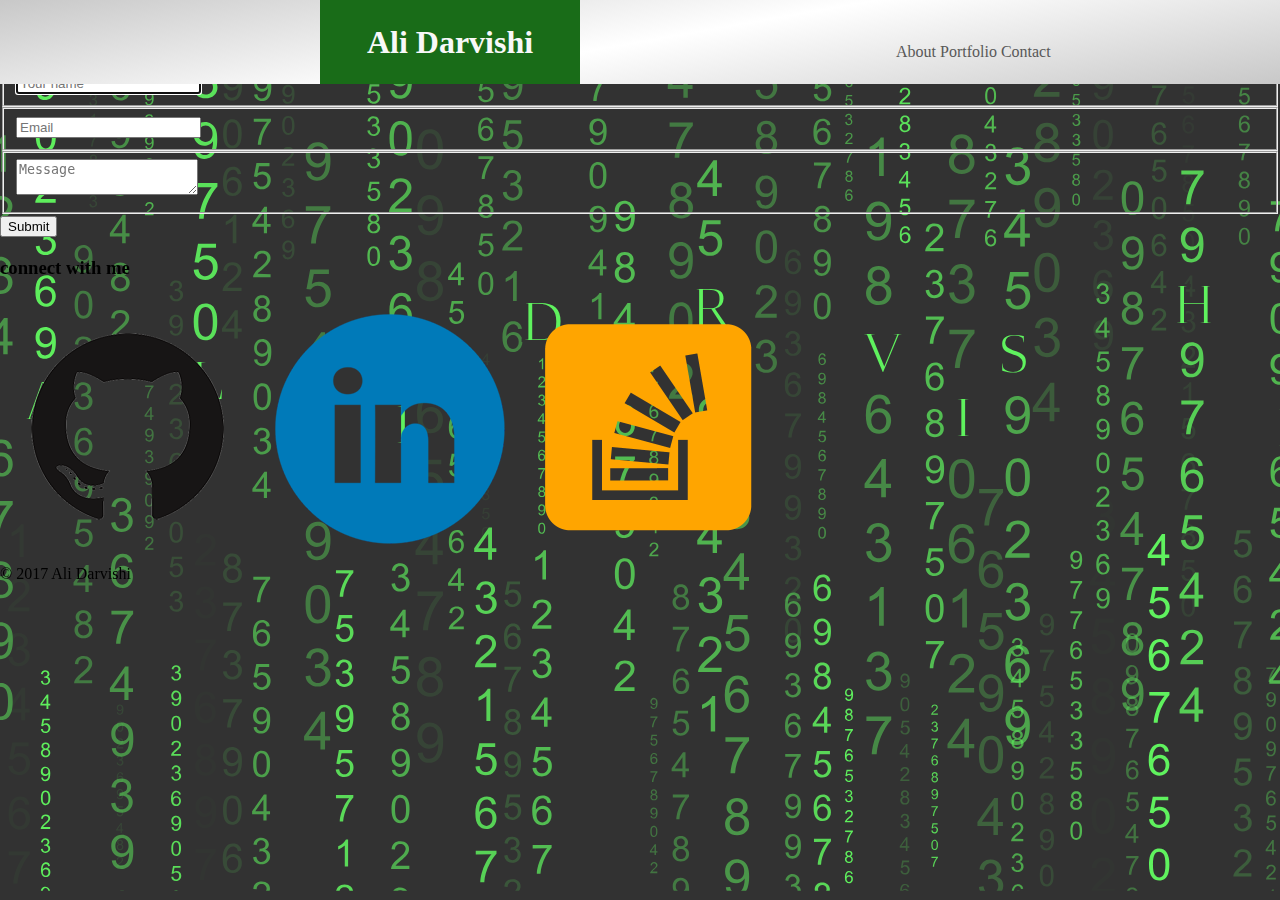
==== contact.html @ 737e324f "the styling of the header, its content and background image have been implemented" ====
<!DOCTYPE html>

<html>

<head>

	<title>Contact</title>
	<link rel="stylesheet" type="text/css" href="assets/css/style.css">

</head>

<body>

	<header>
		
		<h1>ali darvishi</h1>

		<div class="nav">

			<a href="index.html">About</a>
			
			<a href="portfolio.html">Portfolio</a>
			
			<a href="#" onclick="window.location.reload(true);">Contact</a>

		</div>

	</header>

	<form action="" method="post">
		
		<h2>Contact</h2>

		<fieldset>
			
			<input placeholder="Your name" type="text" name="name" tabindex="1" autofocus required>

		</fieldset>

		<fieldset>
			
			<input placeholder="Email" type="email" name="email" tabindex="2" required>
		
		</fieldset>

		<fieldset>

			<textarea placeholder="Message" name="message" tabindex="3" required></textarea>

		</fieldset>

		<button name="submit" type="submit">Submit</button>

	</form>

	<section>

		<h3>connect with me</h3>
		
		<img src="assets/images/git.png">
		
		<img src="assets/images/linkedin.png">
		
		<img src="assets/images/stackoverflow.png">

	</section>


	<footer>
		
		&copy; 2017 Ali Darvishi

	</footer>

</body>

</html>
---- assets/css/style.css ----
html {
	
	background-size: cover;
	background-repeat: no-repeat;
	background-image: url(../images/background.svg);
	background-position: 50% 70%;
	background-attachment: fixed;
	margin: 0;
}

body {
	margin: 0;
	padding: 0;
	font-family: "Georgia", serif;
	line-height: 150%;
}

header {
	height: 84px;
	width: 100%;
	background: #c8c8c8; /* For browsers that do not support gradients */
	background: -webkit-linear-gradient(-10deg, #c8c8c8, #fff, #c8c8c8); /* For Safari 5.1 to 6.0 */
	background: -o-linear-gradient(-10deg, #c8c8c8, #fff, #c8c8c8); /* For Opera 11.1 to 12.0 */
	background: -moz-linear-gradient(-10deg, #c8c8c8, #fff, #c8c8c8); /* For Firefox 3.6 to 15 */
	background: linear-gradient(-10deg, #c8c8c8, #fff, #c8c8c8); /* Standard syntax */
	position: fixed;
	top: 0;
}

h1 {
	width: 200px;
	text-align: center;
	float: left; 
	padding: 30px;
	color: #f8f8f8;
	text-transform: capitalize;
	background-color: #196C18;
	margin: 0 0 0 25%;
}

.nav {
	margin: 40px 0 0 70%;
}

a:link {
	color: #585858;
	text-decoration: none;
}

a:visited {
	color: #888888;
	text-decoration: none;
}

a:hover {
	color: #196C18;
	text-decoration: underline;
}

a:active {
	color: #002909;
}
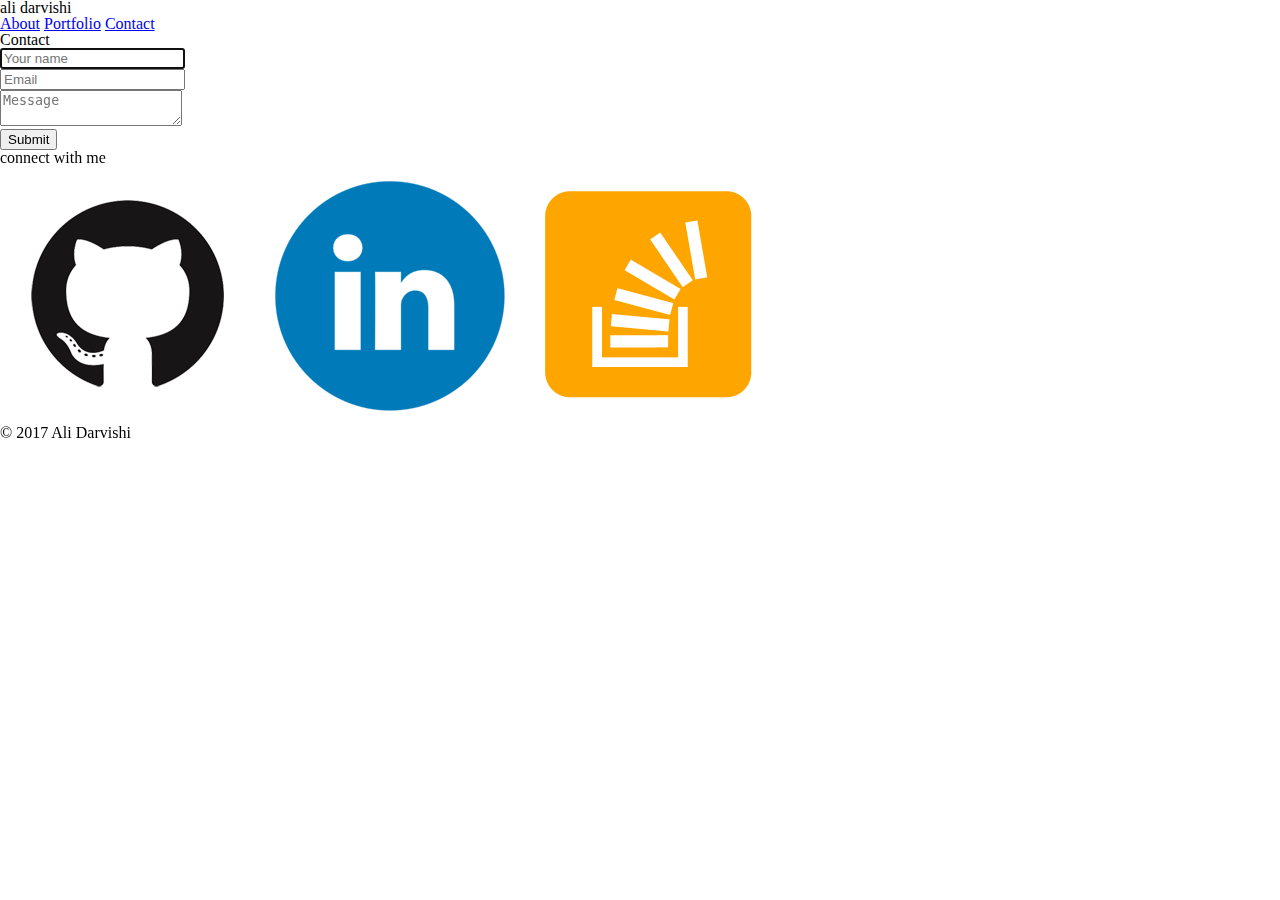
==== commit c776078c: "added reset.css stylesheet and removed extra line breaks" ====
--- a/contact.html
+++ b/contact.html
@@ -1,77 +1,47 @@
 <!DOCTYPE html>
-
 <html>
 
 <head>
-
 	<title>Contact</title>
-	<link rel="stylesheet" type="text/css" href="assets/css/style.css">
-
+	<link rel="stylesheet" type="text/css" href="assets/css/reset.css">	
+	<!-- <link rel="stylesheet" type="text/css" href="assets/css/style.css"> -->
 </head>
 
 <body>
-
 	<header>
-		
 		<h1>ali darvishi</h1>
-
 		<div class="nav">
-
 			<a href="index.html">About</a>
-			
 			<a href="portfolio.html">Portfolio</a>
-			
 			<a href="#" onclick="window.location.reload(true);">Contact</a>
-
 		</div>
-
 	</header>
 
+	<h2>Contact</h2>
+	
 	<form action="" method="post">
-		
-		<h2>Contact</h2>
-
 		<fieldset>
-			
 			<input placeholder="Your name" type="text" name="name" tabindex="1" autofocus required>
-
 		</fieldset>
-
 		<fieldset>
-			
 			<input placeholder="Email" type="email" name="email" tabindex="2" required>
-		
 		</fieldset>
-
 		<fieldset>
-
 			<textarea placeholder="Message" name="message" tabindex="3" required></textarea>
-
 		</fieldset>
-
 		<button name="submit" type="submit">Submit</button>
-
 	</form>
 
 	<section>
-
 		<h3>connect with me</h3>
-		
 		<img src="assets/images/git.png">
-		
 		<img src="assets/images/linkedin.png">
-		
 		<img src="assets/images/stackoverflow.png">
-
 	</section>
 
-
 	<footer>
-		
 		&copy; 2017 Ali Darvishi
-
 	</footer>
-
 </body>
 
 </html>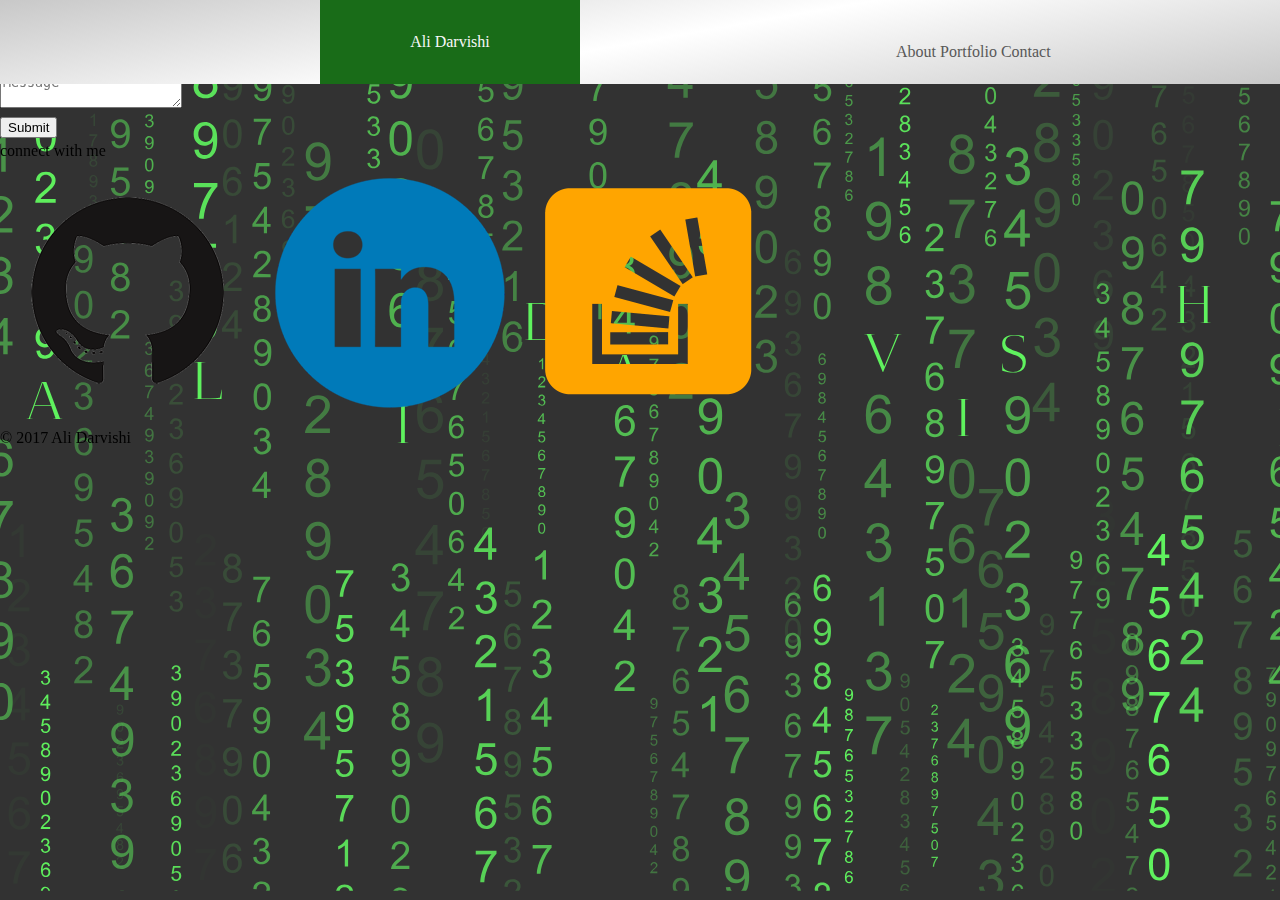
==== commit 9eb56f2f: "fixed the commented out style sheet" ====
--- a/contact.html
+++ b/contact.html
@@ -4,7 +4,7 @@
 <head>
 	<title>Contact</title>
 	<link rel="stylesheet" type="text/css" href="assets/css/reset.css">	
-	<!-- <link rel="stylesheet" type="text/css" href="assets/css/style.css"> -->
+	<link rel="stylesheet" type="text/css" href="assets/css/style.css">
 </head>
 
 <body>
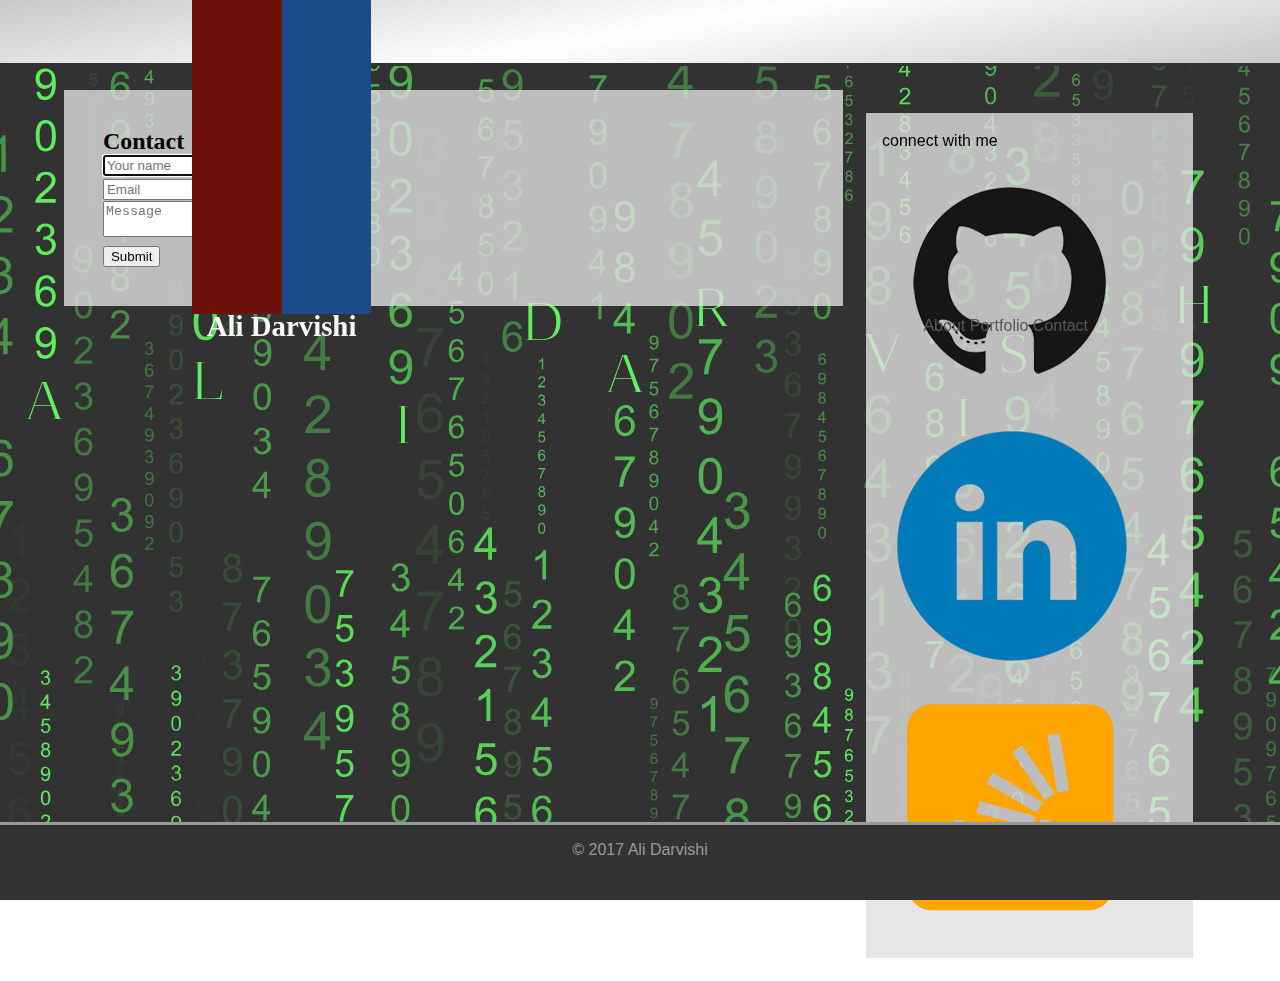
==== commit e275b4e6: "configured the majority of the styles, there is still remaining changes" ====
--- a/contact.html
+++ b/contact.html
@@ -17,30 +17,36 @@
 		</div>
 	</header>
 
-	<h2>Contact</h2>
-	
-	<form action="" method="post">
-		<fieldset>
-			<input placeholder="Your name" type="text" name="name" tabindex="1" autofocus required>
-		</fieldset>
-		<fieldset>
-			<input placeholder="Email" type="email" name="email" tabindex="2" required>
-		</fieldset>
-		<fieldset>
-			<textarea placeholder="Message" name="message" tabindex="3" required></textarea>
-		</fieldset>
-		<button name="submit" type="submit">Submit</button>
-	</form>
-
-	<section>
-		<h3>connect with me</h3>
-		<img src="assets/images/git.png">
-		<img src="assets/images/linkedin.png">
-		<img src="assets/images/stackoverflow.png">
+	<section class="layout">
+		<section class="container">
+			<section class="containerInner">
+				<h2>Contact</h2>
+				<form action="" method="post">
+					<fieldset>
+						<input placeholder="Your name" type="text" name="name" tabindex="1" autofocus required>
+					</fieldset>
+					<fieldset>
+						<input placeholder="Email" type="email" name="email" tabindex="2" required>
+					</fieldset>
+					<fieldset>
+						<textarea placeholder="Message" name="message" tabindex="3" required></textarea>
+					</fieldset>
+					<button name="submit" type="submit">Submit</button>
+				</form>
+			</section>
+		</section>
+		<section class="connect">
+			<section class="connectInner">
+				<h3>connect with me</h3>
+				<img src="assets/images/git.png">
+				<img src="assets/images/linkedin.png">
+				<img src="assets/images/stackoverflow.png">
+			</section>
+		</section>
 	</section>
 
 	<footer>
-		&copy; 2017 Ali Darvishi
+		<p>&copy; 2017 Ali Darvishi<p>
 	</footer>
 </body>
 
--- a/assets/css/style.css
+++ b/assets/css/style.css
@@ -1,45 +1,81 @@
 html {
-	
+	height: 100%;
 	background-size: cover;
 	background-repeat: no-repeat;
 	background-image: url(../images/background.svg);
+	background-size: cover;
 	background-position: 50% 70%;
 	background-attachment: fixed;
-	margin: 0;
 }
 
 body {
-	margin: 0;
-	padding: 0;
-	font-family: "Georgia", serif;
+	font-family: "Avant Garde",Avantgarde,"Century Gothic",CenturyGothic,AppleGothic,sans-serif;
+	font-size: 16px;
 	line-height: 150%;
+	position: relative;
 }
 
 header {
-	height: 84px;
-	width: 100%;
-	background: #c8c8c8; /* For browsers that do not support gradients */
-	background: -webkit-linear-gradient(-10deg, #c8c8c8, #fff, #c8c8c8); /* For Safari 5.1 to 6.0 */
-	background: -o-linear-gradient(-10deg, #c8c8c8, #fff, #c8c8c8); /* For Opera 11.1 to 12.0 */
-	background: -moz-linear-gradient(-10deg, #c8c8c8, #fff, #c8c8c8); /* For Firefox 3.6 to 15 */
-	background: linear-gradient(-10deg, #c8c8c8, #fff, #c8c8c8); /* Standard syntax */
+	padding-left: 15%;
+	padding-right: 15%;
+	height: 7%;
+	width: 70%;
+	background: linear-gradient(-10deg, #c8c8c8, #fff, #c8c8c8);
 	position: fixed;
+	border-bottom: 3px solid #333333;
 	top: 0;
+	display: flex;
+	justify-content: space-between;
 }
 
 h1 {
-	width: 200px;
+	font-family: "Big Caslon","Book Antiqua","Palatino Linotype",Georgia,serif;
+	font-size: 1.8em;
+	font-weight: bold;
+	width: 20%;
 	text-align: center;
-	float: left; 
-	padding: 30px;
 	color: #f8f8f8;
 	text-transform: capitalize;
-	background-color: #196C18;
-	margin: 0 0 0 25%;
+	background: linear-gradient(90deg, #6E110A 50%, #1A4C8B 50%);
+	padding-top: 35%;
+}
+
+h2 {
+	text-transform: capitalize;
+	font-family: "Big Caslon","Book Antiqua","Palatino Linotype",Georgia,serif;
+	font-size: 1.5em;
+	font-weight: bold;
 }
 
 .nav {
-	margin: 40px 0 0 70%;
+	padding-top: 35%;
+}
+
+.layout {
+	margin: 7% 5% 5% 5%;
+	display: flex;
+	align-items: flex-start;
+	justify-content: space-between;
+}
+
+.container {
+	background-color: rgba(224, 224, 224, 0.8);
+	width: 69%;
+	flex-wrap: wrap;
+}
+
+.containerInner {
+	margin: 5%;
+}
+
+.connect {
+	background-color: rgba(224, 224, 224, 0.8);
+	width: 29%;
+	margin: 2%;
+}
+
+.connectInner {
+	margin: 5%;
 }
 
 a:link {
@@ -61,3 +97,15 @@
 	color: #002909;
 }
 
+footer {
+	width: 100%;
+	color: #999;
+	text-transform: capitalize;
+	text-align: center;
+ 	background-color: #333;
+ 	padding-bottom: 3%;
+ 	padding-top: 1%;
+ 	border-top: 3px solid #999;
+	position: fixed;
+ 	bottom: 0;
+}
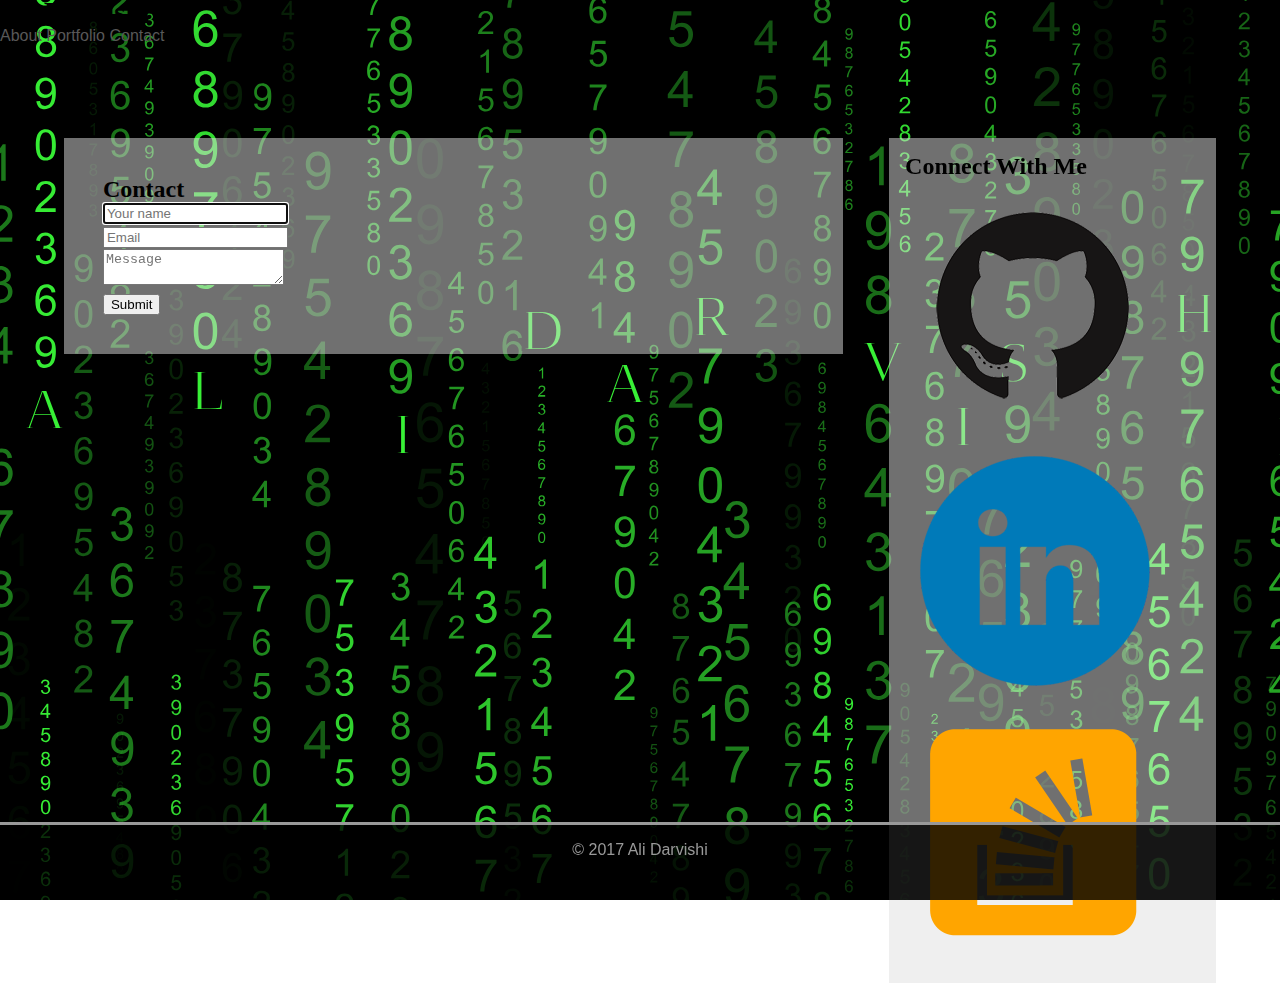
==== commit bb2c02ea: "fixed browser compatibility issue with the nav bar and minor style enhancements" ====
--- a/contact.html
+++ b/contact.html
@@ -37,7 +37,7 @@
 		</section>
 		<section class="connect">
 			<section class="connectInner">
-				<h3>connect with me</h3>
+				<h2>connect with me</h2>
 				<img src="assets/images/git.png">
 				<img src="assets/images/linkedin.png">
 				<img src="assets/images/stackoverflow.png">
--- a/assets/css/style.css
+++ b/assets/css/style.css
@@ -15,40 +15,38 @@
 	position: relative;
 }
 
-header {
+h1 {
+	font-family: "Big Caslon","Book Antiqua","Palatino Linotype",Georgia,serif;
+	font-size: 1.8em;
+	font-weight: bold;
+	text-transform: capitalize;
+}
+
+h2 {
+	font-family: "Big Caslon","Book Antiqua","Palatino Linotype",Georgia,serif;
+	font-size: 1.5em;
+	font-weight: bold;
+	text-transform: capitalize;
+}
+
+.bar {
 	padding-left: 15%;
 	padding-right: 15%;
-	height: 7%;
 	width: 70%;
-	background: linear-gradient(-10deg, #c8c8c8, #fff, #c8c8c8);
+	background: linear-gradient(-10deg, rgba(0, 0, 0, 0.8), rgba(50, 50, 50, 0.8), rgba(0, 0, 0, 0.8));
 	position: fixed;
 	border-bottom: 3px solid #333333;
 	top: 0;
 	display: flex;
 	justify-content: space-between;
+	overflow: auto;
 }
 
-h1 {
-	font-family: "Big Caslon","Book Antiqua","Palatino Linotype",Georgia,serif;
-	font-size: 1.8em;
-	font-weight: bold;
-	width: 20%;
+.name {
+	background: linear-gradient(90deg, #6E110A 50%, #1A4C8B 50%);	
 	text-align: center;
 	color: #f8f8f8;
-	text-transform: capitalize;
-	background: linear-gradient(90deg, #6E110A 50%, #1A4C8B 50%);
-	padding-top: 35%;
-}
-
-h2 {
-	text-transform: capitalize;
-	font-family: "Big Caslon","Book Antiqua","Palatino Linotype",Georgia,serif;
-	font-size: 1.5em;
-	font-weight: bold;
-}
-
-.nav {
-	padding-top: 35%;
+	padding: 16px 24px;
 }
 
 .layout {
@@ -58,9 +56,12 @@
 	justify-content: space-between;
 }
 
+.container, .connect {
+	background-color: rgba(224, 224, 224, 0.5);	
+}
 .container {
-	background-color: rgba(224, 224, 224, 0.8);
 	width: 69%;
+	margin-right: 2%;
 	flex-wrap: wrap;
 }
 
@@ -68,14 +69,22 @@
 	margin: 5%;
 }
 
+.title {
+
+}
+
 .connect {
-	background-color: rgba(224, 224, 224, 0.8);
 	width: 29%;
-	margin: 2%;
+	margin-left: 2%;
 }
 
 .connectInner {
 	margin: 5%;
+}
+
+.logo {
+	width: 30%;
+	height: 30%;
 }
 
 a:link {
@@ -97,12 +106,17 @@
 	color: #002909;
 }
 
+ul.menu li{
+	float: left;
+	padding: 16px 18px;
+}
+
 footer {
 	width: 100%;
 	color: #999;
 	text-transform: capitalize;
 	text-align: center;
- 	background-color: #333;
+ 	background-color: rgba(0, 0, 0, 0.8);
  	padding-bottom: 3%;
  	padding-top: 1%;
  	border-top: 3px solid #999;
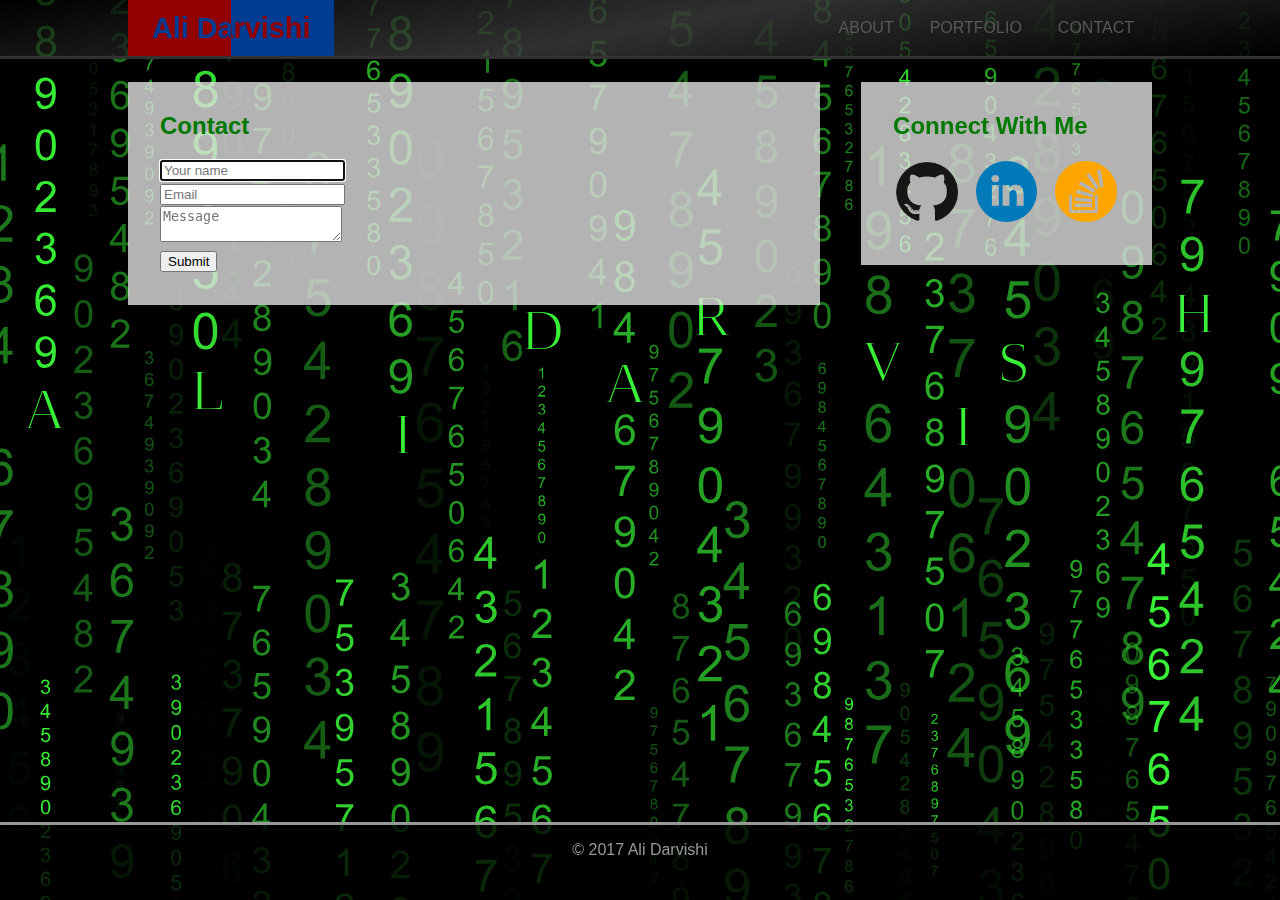
==== commit 2fa46813: "finalized the general design of the project and finished the about page, portfolio and contact touch" ====
--- a/contact.html
+++ b/contact.html
@@ -2,45 +2,66 @@
 <html>
 
 <head>
-	<title>Contact</title>
-	<link rel="stylesheet" type="text/css" href="assets/css/reset.css">	
+	<title>About</title>
+	<link rel="stylesheet" type="text/css" href="assets/css/reset.css">
 	<link rel="stylesheet" type="text/css" href="assets/css/style.css">
 </head>
 
 <body>
 	<header>
-		<h1>ali darvishi</h1>
-		<div class="nav">
-			<a href="index.html">About</a>
-			<a href="portfolio.html">Portfolio</a>
-			<a href="#" onclick="window.location.reload(true);">Contact</a>
+		<div class="bar">
+			<div class="name">
+				<h1>ali darvishi</h1>
+			</div>
+			<div>
+				<ul class="menu">
+					<li><a href="index.html">About</a></li>
+					<li><a href="portfolio.html">Portfolio</a></li>
+					<li><a href="#" onclick="window.location.reload(true);">Contact</a></li>
+				</ul>
+			</div>
 		</div>
 	</header>
 
 	<section class="layout">
 		<section class="container">
 			<section class="containerInner">
-				<h2>Contact</h2>
-				<form action="" method="post">
-					<fieldset>
-						<input placeholder="Your name" type="text" name="name" tabindex="1" autofocus required>
-					</fieldset>
-					<fieldset>
-						<input placeholder="Email" type="email" name="email" tabindex="2" required>
-					</fieldset>
-					<fieldset>
-						<textarea placeholder="Message" name="message" tabindex="3" required></textarea>
-					</fieldset>
-					<button name="submit" type="submit">Submit</button>
-				</form>
+				<div class="title">
+					<h2>Contact</h2>
+				</div>
+				<div class="content">
+					<form action="" method="post">
+						<fieldset>
+							<input placeholder="Your name" type="text" name="name" tabindex="1" autofocus required>
+						</fieldset>
+						<fieldset>
+							<input placeholder="Email" type="email" name="email" tabindex="2" required>
+						</fieldset>
+						<fieldset>
+							<textarea placeholder="Message" name="message" tabindex="3" required></textarea>
+						</fieldset>
+						<button name="submit" type="submit">Submit</button>
+					</form>
+				</div>
 			</section>
 		</section>
+		
 		<section class="connect">
 			<section class="connectInner">
-				<h2>connect with me</h2>
-				<img src="assets/images/git.png">
-				<img src="assets/images/linkedin.png">
-				<img src="assets/images/stackoverflow.png">
+				<div class="title">
+					<h2>connect with me</h2>
+				</div>
+				<div class="social">
+					<a class="logo" href="https://github.com/erfaanism">	
+						<img src="assets/images/git.png" alt="GitHub">
+					</a>	
+					<a class="logo" href="https://www.linkedin.com/in/erfaanism/">
+						<img src="assets/images/linkedin.png" alt="LinkedIn">
+					</a>	
+					<a class="logo" href="https://stackoverflow.com/story/erfaanism">	
+						<img src="assets/images/stackoverflow.png" alt="Stack Overflow">
+					</a>
+				</div>
 			</section>
 		</section>
 	</section>
--- a/assets/css/style.css
+++ b/assets/css/style.css
@@ -16,24 +16,26 @@
 }
 
 h1 {
-	font-family: "Big Caslon","Book Antiqua","Palatino Linotype",Georgia,serif;
 	font-size: 1.8em;
 	font-weight: bold;
 	text-transform: capitalize;
 }
 
 h2 {
-	font-family: "Big Caslon","Book Antiqua","Palatino Linotype",Georgia,serif;
 	font-size: 1.5em;
 	font-weight: bold;
 	text-transform: capitalize;
 }
 
 .bar {
-	padding-left: 15%;
-	padding-right: 15%;
-	width: 70%;
-	background: linear-gradient(-10deg, rgba(0, 0, 0, 0.8), rgba(50, 50, 50, 0.8), rgba(0, 0, 0, 0.8));
+	padding-left: 10%;
+	padding-right: 10%;
+	width: 80%;
+	background: rgba(0, 0, 0, 0.8);
+	background: -webkit-linear-gradient(-10deg, rgba(0, 0, 0, 0.8), rgba(60, 60, 60, 0.8), rgba(0, 0, 0, 0.8));
+	background: -o-linear-gradient(-10deg, rgba(0, 0, 0, 0.8), rgba(60, 60, 60, 0.8), rgba(0, 0, 0, 0.8));
+	background: -moz-linear-gradient(-10deg, rgba(0, 0, 0, 0.8), rgba(60, 60, 60, 0.8), rgba(0, 0, 0, 0.8));
+	background: linear-gradient(-10deg, rgba(0, 0, 0, 0.8), rgba(60, 60, 60, 0.8), rgba(0, 0, 0, 0.8));
 	position: fixed;
 	border-bottom: 3px solid #333333;
 	top: 0;
@@ -43,22 +45,73 @@
 }
 
 .name {
-	background: linear-gradient(90deg, #6E110A 50%, #1A4C8B 50%);	
+	background: rgba(146, 0, 0, 0.8);
+	background: -webkit-linear-gradient(90deg, #920000 50%, #003c92 50%);
+	background: -o-linear-gradient(90deg, #920000 50%, #003c92 50%);
+	background: -moz-linear-gradient(90deg, #920000 50%, #003c92 50%);
+	background: linear-gradient(90deg, #920000 50%, #003c92 50%);
 	text-align: center;
-	color: #f8f8f8;
-	padding: 16px 24px;
+	padding: 8px 12px;
+}
+
+.name h1{
+	background: rgba(0, 60, 146, 0.8);
+	background: -webkit-linear-gradient(90deg, #003c92 50%, #920000 50%);
+	background: -o-linear-gradient(90deg, #003c92 50%, #920000 50%);
+	background: -moz-linear-gradient(90deg, #003c92 50%, #920000 50%);
+	background: linear-gradient(90deg, #003c92 50%, #920000 50%);
+	color: transparent;
+	-webkit-background-clip: text;
+	background-clip: text;
+	padding: 8px 12px;
+}
+
+ul.menu a:link {
+	color: #585858;
+	text-decoration: none;
+}
+
+ul.menu a:hover {
+	color: #0f410f;
+
+}
+
+ul.menu a:visited {
+	color: #888888;
+	text-decoration: none;
+}
+
+ul.menu a:active {
+	color: #002909;
+}
+
+ul.menu li{
+	float: left;
+	padding: 16px 18px;
+	text-transform: uppercase;
+	overflow: auto;
+}
+
+ul.menu li:hover {
+		background-color: rgba(244, 244, 244, 0.8);
+}
+
+ul.menu li:hover a{
+	text-decoration: underline;
+	color: #0f410f;
 }
 
 .layout {
-	margin: 7% 5% 5% 5%;
+	margin: calc(56px + 2%) 10% 2% 10%;
 	display: flex;
 	align-items: flex-start;
 	justify-content: space-between;
 }
 
 .container, .connect {
-	background-color: rgba(224, 224, 224, 0.5);	
+	background-color: rgba(224, 224, 224, 0.8);	
 }
+
 .container {
 	width: 69%;
 	margin-right: 2%;
@@ -66,11 +119,25 @@
 }
 
 .containerInner {
-	margin: 5%;
+	margin: 32px;
+	display: flex;
+	flex-flow: column wrap;
 }
 
 .title {
+	color: #007900;
+	padding-bottom: 20px;
+}
 
+.content {
+	float: left;
+}
+
+.image {
+	max-width: 30%;
+	height: auto;
+	float: left;
+	margin-right: 20px;
 }
 
 .connect {
@@ -79,36 +146,30 @@
 }
 
 .connectInner {
-	margin: 5%;
+	margin: 32px;
 }
 
-.logo {
-	width: 30%;
-	height: 30%;
+a.logo {
+	max-width: 30%;
+	height: auto;
 }
 
-a:link {
-	color: #585858;
-	text-decoration: none;
+a.logo img {
+	max-width: 90%;
+	height: auto;
+	padding: 5%;
 }
 
-a:visited {
-	color: #888888;
-	text-decoration: none;
+a:hover.logo {
+	background-color: rgba(244, 244, 244, 0.5);
+	background-clip: content-box;
 }
 
-a:hover {
-	color: #196C18;
-	text-decoration: underline;
-}
-
-a:active {
-	color: #002909;
-}
-
-ul.menu li{
-	float: left;
-	padding: 16px 18px;
+.social {
+	display: flex;
+	align-items: center;
+	justify-content: space-between;
+	overflow: auto;
 }
 
 footer {
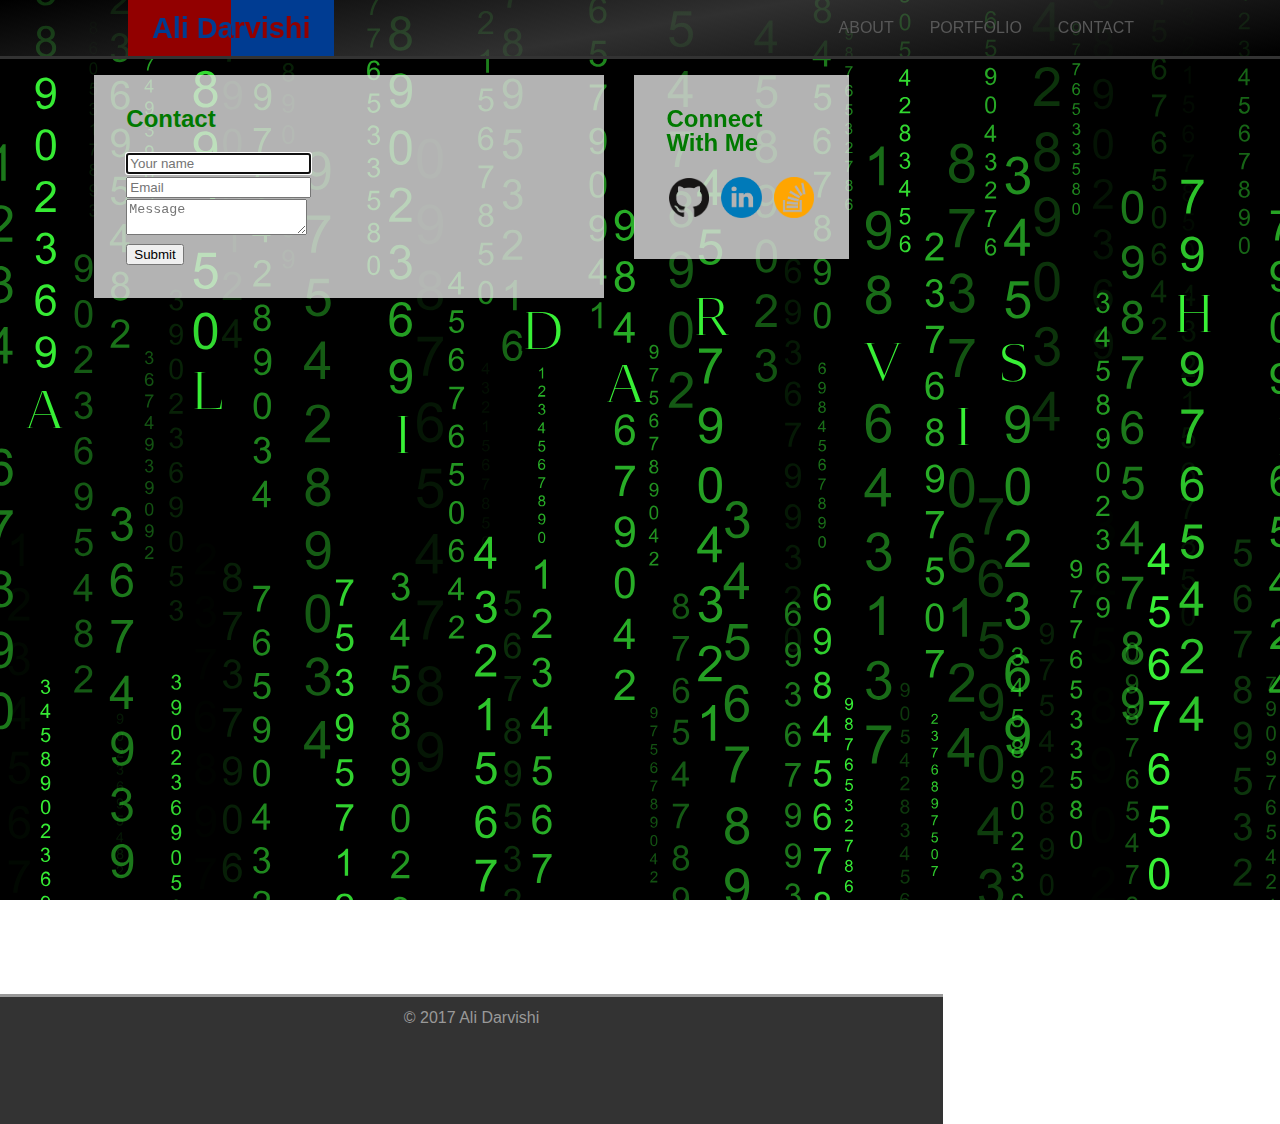
==== commit d3348b44: "Completed the portfolio design." ====
--- a/contact.html
+++ b/contact.html
@@ -2,7 +2,7 @@
 <html>
 
 <head>
-	<title>About</title>
+	<title>Contact</title>
 	<link rel="stylesheet" type="text/css" href="assets/css/reset.css">
 	<link rel="stylesheet" type="text/css" href="assets/css/style.css">
 </head>
@@ -45,7 +45,7 @@
 				</div>
 			</section>
 		</section>
-		
+
 		<section class="connect">
 			<section class="connectInner">
 				<div class="title">
--- a/assets/css/style.css
+++ b/assets/css/style.css
@@ -1,18 +1,19 @@
 html {
+
+}
+
+body {
 	height: 100%;
 	background-size: cover;
 	background-repeat: no-repeat;
 	background-image: url(../images/background.svg);
 	background-size: cover;
-	background-position: 50% 70%;
+	background-position: center;
 	background-attachment: fixed;
-}
-
-body {
 	font-family: "Avant Garde",Avantgarde,"Century Gothic",CenturyGothic,AppleGothic,sans-serif;
 	font-size: 16px;
 	line-height: 150%;
-	position: relative;
+	position: absolute;
 }
 
 h1 {
@@ -42,6 +43,7 @@
 	display: flex;
 	justify-content: space-between;
 	overflow: auto;
+	z-index: 3;
 }
 
 .name {
@@ -106,6 +108,8 @@
 	display: flex;
 	align-items: flex-start;
 	justify-content: space-between;
+	min-height: 100%;
+	position: relative;
 }
 
 .container, .connect {
@@ -129,15 +133,66 @@
 	padding-bottom: 20px;
 }
 
-.content {
-	float: left;
-}
-
-.image {
+.aboutContent {
+	float: left;
+	overflow: auto;
+}
+
+.aboutImage {
 	max-width: 30%;
 	height: auto;
 	float: left;
+	overflow: auto;
 	margin-right: 20px;
+}
+
+.portfolioContent {
+	width: 100%;
+	float: left;
+	overflow: auto;
+}
+
+.portfolioItems {
+	max-width: 47%;
+	height: auto;
+	float: left;
+	overflow: auto;
+
+}
+
+.portfolioItems img{
+	max-width: 100%;
+	height: auto;
+	position: relative;
+	z-index: 1;
+}
+
+
+.portfolioItems span {
+	background-color: rgba(0, 121, 0, 0.8);
+	width: 100%;
+	color: #aaa;
+	left: 0;
+	max-width: 600px;
+	height: auto;
+	margin-top: -25%;
+	padding: 3% 0 3% 0;
+	text-align: center;
+	position: relative;
+	float: left;
+	z-index: 2;
+}
+
+div.portfolioItems {
+	margin-bottom: 5%;
+}
+
+div.portfolioItems:nth-child(odd){
+	margin-right: 3%;
+}
+
+div.portfolioItems:nth-child(even){
+	margin-left: 3%;
 }
 
 .connect {
@@ -174,6 +229,7 @@
 
 footer {
 	width: 100%;
+	height: 10%;
 	color: #999;
 	text-transform: capitalize;
 	text-align: center;
@@ -181,6 +237,6 @@
  	padding-bottom: 3%;
  	padding-top: 1%;
  	border-top: 3px solid #999;
-	position: fixed;
+	position: relative;
  	bottom: 0;
 }
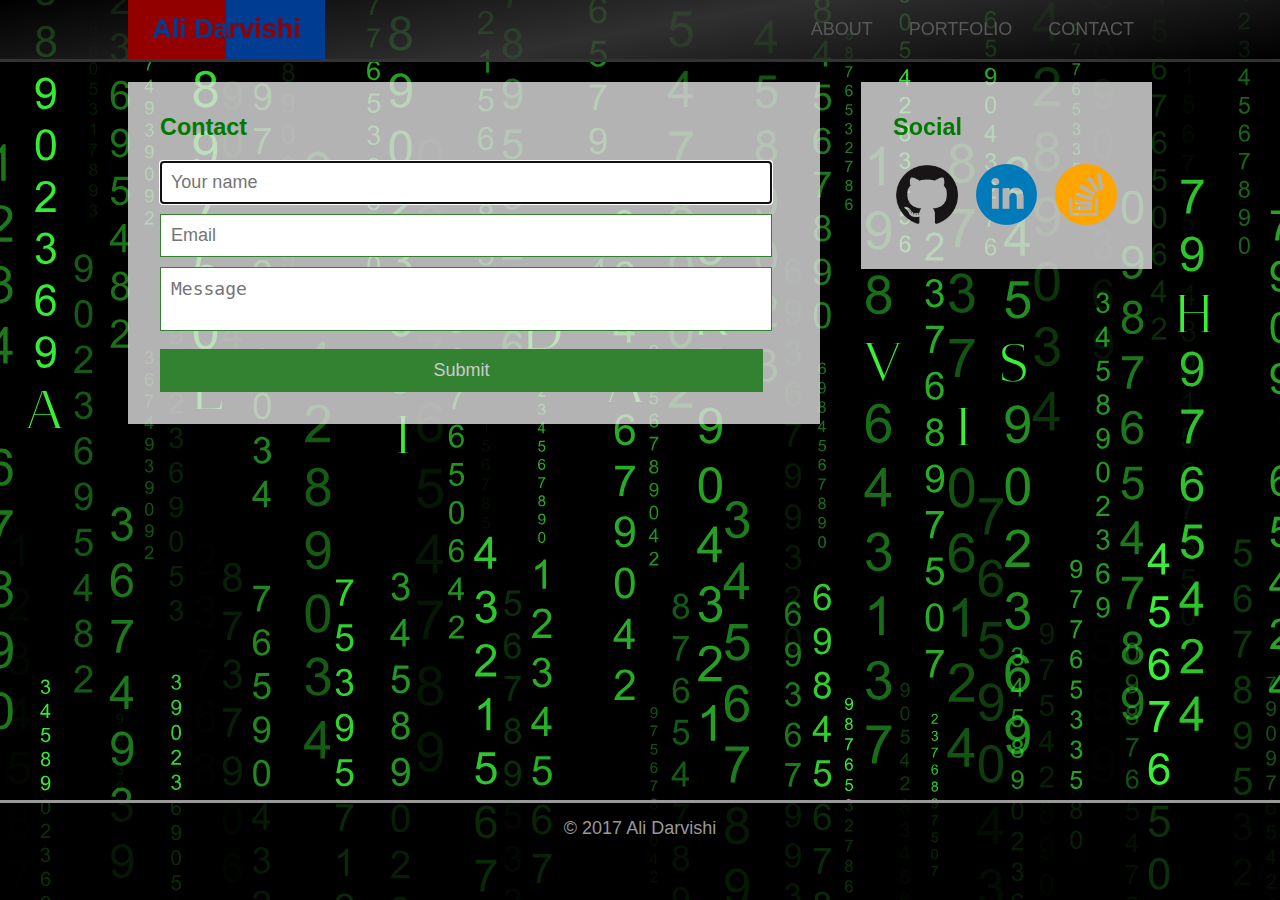
==== commit 9891e9bf: "final design" ====
--- a/contact.html
+++ b/contact.html
@@ -22,15 +22,15 @@
 			</div>
 		</div>
 	</header>
-
-	<section class="layout">
-		<section class="container">
-			<section class="containerInner">
+	<div class="wrapper">
+	<div class="layout">
+		<div class="container">
+			<div class="containerInner">
 				<div class="title">
 					<h2>Contact</h2>
 				</div>
 				<div class="content">
-					<form action="" method="post">
+					<form class="contactForm" action="" method="post">
 						<fieldset>
 							<input placeholder="Your name" type="text" name="name" tabindex="1" autofocus required>
 						</fieldset>
@@ -43,13 +43,13 @@
 						<button name="submit" type="submit">Submit</button>
 					</form>
 				</div>
-			</section>
-		</section>
+			</div>
+		</div>
 
-		<section class="connect">
-			<section class="connectInner">
+		<div class="connect">
+			<div class="connectInner">
 				<div class="title">
-					<h2>connect with me</h2>
+					<h2>social</h2>
 				</div>
 				<div class="social">
 					<a class="logo" href="https://github.com/erfaanism">	
@@ -62,11 +62,12 @@
 						<img src="assets/images/stackoverflow.png" alt="Stack Overflow">
 					</a>
 				</div>
-			</section>
-		</section>
-	</section>
+			</div>
+		</div>
+	</div>
+	</div>
 
-	<footer>
+	<footer class="normal">
 		<p>&copy; 2017 Ali Darvishi<p>
 	</footer>
 </body>
--- a/assets/css/style.css
+++ b/assets/css/style.css
@@ -1,9 +1,8 @@
 html {
-
+	height: auto;
 }
 
 body {
-	height: 100%;
 	background-size: cover;
 	background-repeat: no-repeat;
 	background-image: url(../images/background.svg);
@@ -11,19 +10,18 @@
 	background-position: center;
 	background-attachment: fixed;
 	font-family: "Avant Garde",Avantgarde,"Century Gothic",CenturyGothic,AppleGothic,sans-serif;
-	font-size: 16px;
+	font-size: 18px;
 	line-height: 150%;
-	position: absolute;
 }
 
 h1 {
-	font-size: 1.8em;
+	font-size: 1.5em;
 	font-weight: bold;
 	text-transform: capitalize;
 }
 
 h2 {
-	font-size: 1.5em;
+	font-size: 1.3em;
 	font-weight: bold;
 	text-transform: capitalize;
 }
@@ -108,7 +106,6 @@
 	display: flex;
 	align-items: flex-start;
 	justify-content: space-between;
-	min-height: 100%;
 	position: relative;
 }
 
@@ -195,6 +192,41 @@
 	margin-left: 3%;
 }
 
+.contactForm fieldset {
+	border: medium none;
+	margin: 0 0 10px;
+	min-width: 100%;
+	padding: 0;
+	width: 100%;
+}
+
+.contactForm input[type="text"],
+.contactForm input[type="email"],
+.contactForm textarea {
+	width: 94%;
+	font-size: 18px;
+	border: 1px solid rgb(50, 130, 50);
+	background: #FFF;
+	margin-right: 3%;
+	padding: 10px;
+}
+
+.contactForm button[type="submit"] {
+	cursor: pointer;
+	color: #ccc;
+	font-size: 18px;
+	background-color: rgb(50, 130, 50);
+	width: 96%;
+	height: auto;
+	margin-right: 3%;
+	border: 1px solid rgb(50, 130, 50);
+	padding: 10px;
+}
+
+.contactForm textarea {
+	resize: none;
+}
+
 .connect {
 	width: 29%;
 	margin-left: 2%;
@@ -217,7 +249,6 @@
 
 a:hover.logo {
 	background-color: rgba(244, 244, 244, 0.5);
-	background-clip: content-box;
 }
 
 .social {
@@ -229,14 +260,21 @@
 
 footer {
 	width: 100%;
-	height: 10%;
+	height: 59px;
 	color: #999;
 	text-transform: capitalize;
 	text-align: center;
  	background-color: rgba(0, 0, 0, 0.8);
- 	padding-bottom: 3%;
+ 	padding-bottom: 2%;
  	padding-top: 1%;
  	border-top: 3px solid #999;
-	position: relative;
- 	bottom: 0;
-}
+}
+
+footer.portfolio {
+	position: relative;
+}
+
+footer.normal {
+	position: absolute;
+	bottom: 0;
+}
